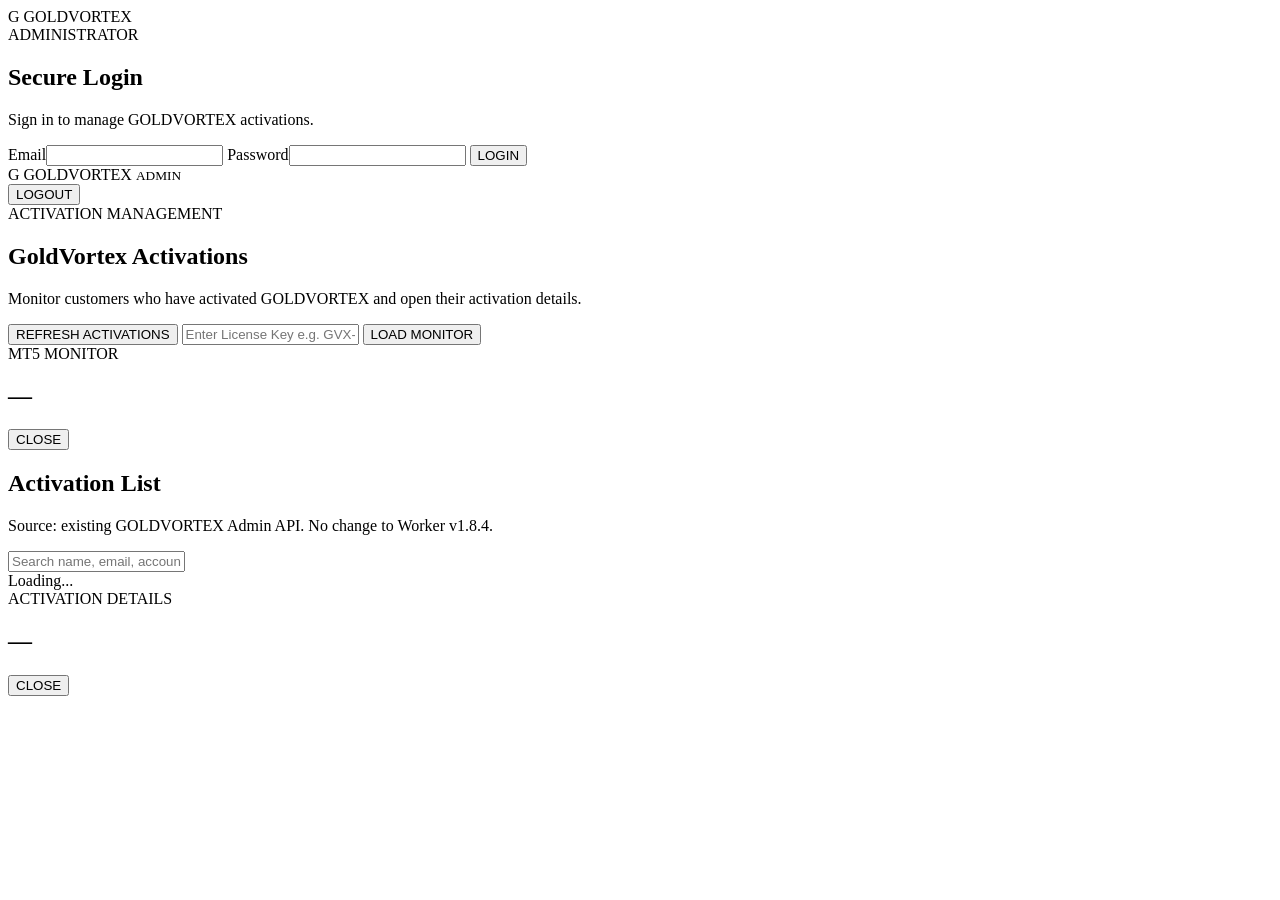
==== admin-panel/index.html @ 53f222d9 "Create index.html" ====
<!doctype html>
<html lang="en">
<head>
  <meta charset="utf-8">
  <meta name="viewport" content="width=device-width,initial-scale=1">
  <title>GOLDVORTEX Admin — Activation Management v1.0.2</title>
  <link rel="stylesheet" href="./style.css">
</head>
<body>
  <div id="app">
    <section id="loginView" class="view">
      <div class="card login-card">
        <div class="brand"><span>G</span> GOLDVORTEX</div>
        <div class="eyebrow">ADMINISTRATOR</div>
        <h1>Secure Login</h1>
        <p class="muted">Sign in to manage GOLDVORTEX activations.</p>
        <form id="loginForm">
          <label>Email<input id="loginEmail" type="email" autocomplete="username" required></label>
          <label>Password<input id="loginPassword" type="password" autocomplete="current-password" required></label>
          <button class="primary" type="submit">LOGIN</button>
          <div id="loginMsg" class="msg"></div>
        </form>
      </div>
    </section>

    <section id="dashboardView" class="view hidden">
      <header class="topbar">
        <div class="brand"><span>G</span> GOLDVORTEX <small>ADMIN</small></div>
        <div class="top-actions"><span id="adminName" class="muted"></span><button id="logoutBtn" class="ghost">LOGOUT</button></div>
      </header>

      <main class="container">
        <div class="hero">
          <div>
            <div class="eyebrow">ACTIVATION MANAGEMENT</div>
            <h1>GoldVortex Activations</h1>
            <p class="muted">Monitor customers who have activated GOLDVORTEX and open their activation details.</p>
          </div>
          <div class="hero-actions">
            <button id="refreshBtn" class="ghost">REFRESH ACTIVATIONS</button>
            <input id="monitorLicense" class="monitor-input" placeholder="Enter License Key e.g. GVX-MT5-193891875">
            <button id="loadMonitorBtn" class="primary">LOAD MONITOR</button>
          </div>
        </div>

        <div id="stats" class="stats"></div>

        <section id="monitorCard" class="card hidden">
          <div class="section-head">
            <div>
              <div class="eyebrow">MT5 MONITOR</div>
              <h2 id="monitorTitle">—</h2>
              <p id="monitorSubtitle" class="muted small"></p>
            </div>
            <button id="closeMonitor" class="ghost">CLOSE</button>
          </div>
          <div id="monitorGrid" class="detail-grid"></div>
          <div id="monitorPositions" class="table-wrap"></div>
        </section>

        <section class="card">
          <div class="section-head">
            <div>
              <h2>Activation List</h2>
              <p class="muted small">Source: existing GOLDVORTEX Admin API. No change to Worker v1.8.4.</p>
            </div>
            <input id="searchBox" class="search" placeholder="Search name, email, account, license...">
          </div>
          <div id="tableWrap" class="table-wrap">
            <div class="loading">Loading...</div>
          </div>
        </section>

        <section id="detailCard" class="card hidden">
          <div class="section-head">
            <div>
              <div class="eyebrow">ACTIVATION DETAILS</div>
              <h2 id="detailTitle">—</h2>
            </div>
            <button id="closeDetail" class="ghost">CLOSE</button>
          </div>
          <div id="detailGrid" class="detail-grid"></div>
          <div id="credentialNote" class="note hidden"></div>
        </section>
      </main>
    </section>
  </div>
  <script src="./app.js"></script>
</body>
</html>
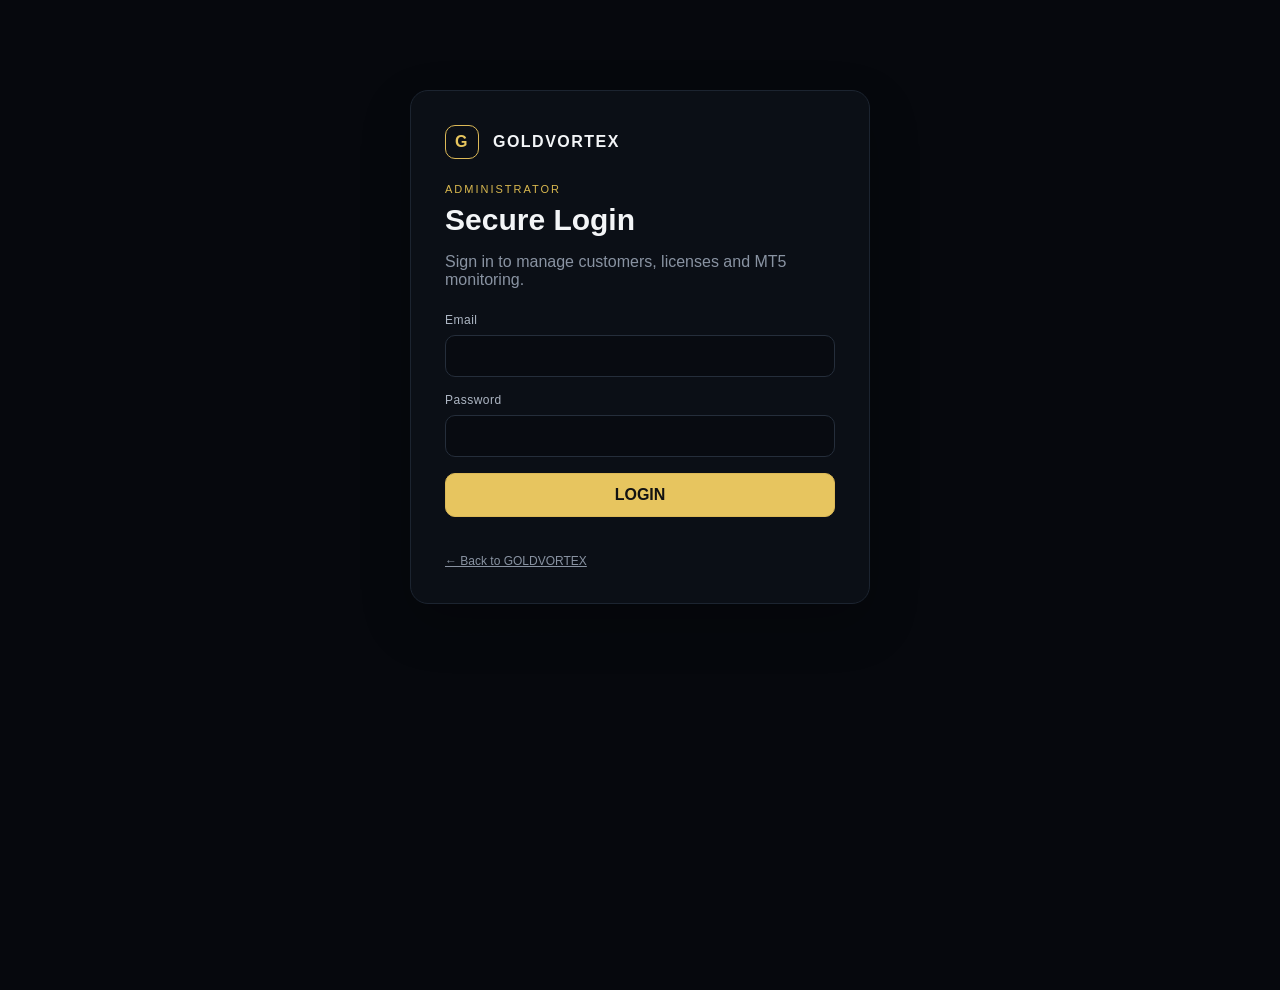
==== commit 4c1c125f: "Add files via upload" ====
--- a/admin-panel/index.html
+++ b/admin-panel/index.html
@@ -1,90 +1 @@
-<!doctype html>
-<html lang="en">
-<head>
-  <meta charset="utf-8">
-  <meta name="viewport" content="width=device-width,initial-scale=1">
-  <title>GOLDVORTEX Admin — Activation Management v1.0.2</title>
-  <link rel="stylesheet" href="./style.css">
-</head>
-<body>
-  <div id="app">
-    <section id="loginView" class="view">
-      <div class="card login-card">
-        <div class="brand"><span>G</span> GOLDVORTEX</div>
-        <div class="eyebrow">ADMINISTRATOR</div>
-        <h1>Secure Login</h1>
-        <p class="muted">Sign in to manage GOLDVORTEX activations.</p>
-        <form id="loginForm">
-          <label>Email<input id="loginEmail" type="email" autocomplete="username" required></label>
-          <label>Password<input id="loginPassword" type="password" autocomplete="current-password" required></label>
-          <button class="primary" type="submit">LOGIN</button>
-          <div id="loginMsg" class="msg"></div>
-        </form>
-      </div>
-    </section>
-
-    <section id="dashboardView" class="view hidden">
-      <header class="topbar">
-        <div class="brand"><span>G</span> GOLDVORTEX <small>ADMIN</small></div>
-        <div class="top-actions"><span id="adminName" class="muted"></span><button id="logoutBtn" class="ghost">LOGOUT</button></div>
-      </header>
-
-      <main class="container">
-        <div class="hero">
-          <div>
-            <div class="eyebrow">ACTIVATION MANAGEMENT</div>
-            <h1>GoldVortex Activations</h1>
-            <p class="muted">Monitor customers who have activated GOLDVORTEX and open their activation details.</p>
-          </div>
-          <div class="hero-actions">
-            <button id="refreshBtn" class="ghost">REFRESH ACTIVATIONS</button>
-            <input id="monitorLicense" class="monitor-input" placeholder="Enter License Key e.g. GVX-MT5-193891875">
-            <button id="loadMonitorBtn" class="primary">LOAD MONITOR</button>
-          </div>
-        </div>
-
-        <div id="stats" class="stats"></div>
-
-        <section id="monitorCard" class="card hidden">
-          <div class="section-head">
-            <div>
-              <div class="eyebrow">MT5 MONITOR</div>
-              <h2 id="monitorTitle">—</h2>
-              <p id="monitorSubtitle" class="muted small"></p>
-            </div>
-            <button id="closeMonitor" class="ghost">CLOSE</button>
-          </div>
-          <div id="monitorGrid" class="detail-grid"></div>
-          <div id="monitorPositions" class="table-wrap"></div>
-        </section>
-
-        <section class="card">
-          <div class="section-head">
-            <div>
-              <h2>Activation List</h2>
-              <p class="muted small">Source: existing GOLDVORTEX Admin API. No change to Worker v1.8.4.</p>
-            </div>
-            <input id="searchBox" class="search" placeholder="Search name, email, account, license...">
-          </div>
-          <div id="tableWrap" class="table-wrap">
-            <div class="loading">Loading...</div>
-          </div>
-        </section>
-
-        <section id="detailCard" class="card hidden">
-          <div class="section-head">
-            <div>
-              <div class="eyebrow">ACTIVATION DETAILS</div>
-              <h2 id="detailTitle">—</h2>
-            </div>
-            <button id="closeDetail" class="ghost">CLOSE</button>
-          </div>
-          <div id="detailGrid" class="detail-grid"></div>
-          <div id="credentialNote" class="note hidden"></div>
-        </section>
-      </main>
-    </section>
-  </div>
-  <script src="./app.js"></script>
-</body>
-</html>
+<!doctype html><html lang="en"><head><meta charset="utf-8"><meta name="viewport" content="width=device-width,initial-scale=1"><title>GOLDVORTEX™ Admin</title><link rel="stylesheet" href="./style.css"></head><body><div id="app"><section id="dashboardView" class="view"><header class="topbar"><div class="brand"><span>G</span> GOLDVORTEX <small>ADMIN</small></div><div class="top-actions"><span id="adminName" class="muted"></span><button id="logoutBtn" class="ghost">LOGOUT</button></div></header><main class="container"><div class="hero"><div><div class="eyebrow">ADMIN CONTROL CENTER</div><h1>GOLDVORTEX Operations</h1><p class="muted">Customer management, licenses, MT5 monitoring and activation queue.</p></div><div class="hero-actions"><button id="refreshBtn" class="ghost">REFRESH</button></div></div><div id="stats" class="stats"></div><section class="card"><div class="section-head"><div><h2>Customer Management</h2><p class="muted small">Activated customers and their assigned licenses.</p></div><input id="searchBox" class="search" placeholder="Search name, email, account, license..."></div><div id="tableWrap" class="table-wrap">Loading...</div></section><section class="card"><div class="section-head"><div><h2>License Management</h2><p class="muted small">Create or change license status.</p></div><button id="createLicenseBtn" class="primary">CREATE LICENSE</button></div><div id="licenseWrap" class="table-wrap">Loading...</div></section><section class="card"><div class="section-head"><div><h2>Activation Queue</h2><p class="muted small">Latest activation assignments.</p></div></div><div id="queueWrap" class="table-wrap">Loading...</div></section><section id="monitorCard" class="card hidden"><div class="section-head"><div><div class="eyebrow">MT5 MONITOR</div><h2 id="monitorTitle">—</h2><p id="monitorSubtitle" class="muted small"></p></div><button id="closeMonitor" class="ghost">CLOSE</button></div><div id="monitorGrid" class="detail-grid"></div><div id="monitorPositions" class="table-wrap"></div></section><section class="card"><div class="section-head"><div><h2>MT5 Monitor</h2><p class="muted small">Load a customer monitor by license key.</p></div></div><div class="hero-actions"><input id="monitorLicense" class="monitor-input" placeholder="GVX-XXXXXX-XXXXXXXX"><button id="loadMonitorBtn" class="primary">LOAD MONITOR</button></div></section></main></section></div><script src="./app.js"></script></body></html>
--- a/admin-panel/style.css
+++ b/admin-panel/style.css
@@ -0,0 +1,4 @@
+*{box-sizing:border-box}body{margin:0;background:#06080d;color:#f3f5f7;font-family:Inter,Arial,sans-serif}button,input{font:inherit}.hidden{display:none!important}.view{min-height:100vh}.login-card{width:min(460px,92vw);margin:10vh auto;padding:34px}.card{background:#0b0f16;border:1px solid #1c2430;border-radius:18px;box-shadow:0 20px 50px rgba(0,0,0,.22)}.brand{font-weight:800;letter-spacing:1.5px}.brand span{display:inline-grid;place-items:center;width:34px;height:34px;border:1px solid #dcb957;border-radius:10px;color:#e8c65e;margin-right:8px}.brand small{font-size:10px;color:#7d8795;margin-left:8px}.eyebrow{font-size:11px;letter-spacing:2px;color:#d9b84f;margin-top:24px}.login-card h1,.hero h1{margin:8px 0 6px;font-size:30px}.muted{color:#8993a2}.small{font-size:12px}form{display:grid;gap:16px;margin-top:24px}label{display:grid;gap:8px;font-size:12px;letter-spacing:.5px;color:#aeb7c4}input{width:100%;background:#080b11;color:#fff;border:1px solid #252e3b;border-radius:10px;padding:13px 14px;outline:none}input:focus{border-color:#dcb957}.primary,.ghost{border-radius:10px;padding:12px 18px;cursor:pointer;font-weight:800}.primary{border:1px solid #dcb957;background:#e7c55f;color:#121212}.ghost{background:transparent;color:#d8dee7;border:1px solid #2b3542}.msg{min-height:18px;color:#ff7c88;font-size:13px}.topbar{height:70px;border-bottom:1px solid #171e28;display:flex;align-items:center;justify-content:space-between;padding:0 5vw;background:#070a10;position:sticky;top:0;z-index:5}.top-actions{display:flex;align-items:center;gap:14px}.container{width:min(1200px,92vw);margin:34px auto 80px}.hero{display:flex;justify-content:space-between;align-items:end;gap:20px;margin-bottom:24px}.stats{display:grid;grid-template-columns:repeat(4,1fr);gap:14px;margin-bottom:18px}.stat{padding:20px;border:1px solid #1c2430;background:#0b0f16;border-radius:14px}.stat .value{font-size:28px;font-weight:800;margin-top:7px}.stat .label{font-size:11px;letter-spacing:1.5px;color:#7f8997}.section-head{display:flex;justify-content:space-between;gap:18px;align-items:center;padding:20px 22px;border-bottom:1px solid #1a222d}.search{max-width:330px}.table-wrap{overflow:auto}.table{width:100%;border-collapse:collapse}.table th,.table td{text-align:left;padding:14px 18px;border-bottom:1px solid #171e28;white-space:nowrap}.table th{font-size:10px;letter-spacing:1.2px;color:#778292}.table td{font-size:13px}.status{display:inline-flex;align-items:center;gap:7px;font-size:11px;font-weight:800}.dot{width:7px;height:7px;border-radius:50%;background:#8d98a6}.active .dot{background:#4ee18b}.expired .dot{background:#ff626f}.pending .dot{background:#e5bf4f}.viewbtn{padding:7px 11px;border-radius:8px;border:1px solid #2b3542;background:#10151d;color:#e9edf2;cursor:pointer}.loading,.empty{padding:28px;color:#7f8997;text-align:center}.detail-grid{display:grid;grid-template-columns:repeat(3,1fr);gap:1px;background:#1a222d;margin:22px;border:1px solid #1a222d;border-radius:12px;overflow:hidden}.detail-item{background:#0b0f16;padding:17px}.detail-item .k{font-size:10px;letter-spacing:1.2px;color:#7c8795;margin-bottom:7px}.detail-item .v{font-size:14px;word-break:break-word}.note{margin:0 22px 22px;padding:14px;border:1px solid #3a3218;background:#17140b;color:#d8c98d;border-radius:10px;font-size:12px}.pill{padding:4px 8px;border-radius:99px;background:#151b24;border:1px solid #293240}.error{color:#ff7c88}@media(max-width:800px){.stats{grid-template-columns:repeat(2,1fr)}.hero{align-items:flex-start;flex-direction:column}.detail-grid{grid-template-columns:1fr}.section-head{align-items:flex-start;flex-direction:column}.search{max-width:none}.topbar{padding:0 4vw}}@media(max-width:500px){.stats{grid-template-columns:1fr}.login-card{margin:4vh auto}.table th,.table td{padding:11px 12px}}
+
+.hero-actions{display:flex;align-items:center;gap:10px;flex-wrap:wrap;justify-content:flex-end}.monitor-input{width:280px}.monitor-online{color:#4ee18b}.monitor-warning{color:#e5bf4f}.monitor-offline{color:#ff626f}.monitor-status{font-weight:800}.monitor-stat{font-size:18px;font-weight:800}.pos-empty{padding:22px;color:#7f8997;text-align:center}.mini-table{width:100%;border-collapse:collapse}.mini-table th,.mini-table td{padding:11px 16px;border-bottom:1px solid #171e28;text-align:left;font-size:12px;white-space:nowrap}.mini-table th{font-size:10px;color:#778292;letter-spacing:1px}
+@media(max-width:900px){.hero-actions{justify-content:flex-start}.monitor-input{width:min(100%,330px)}}
